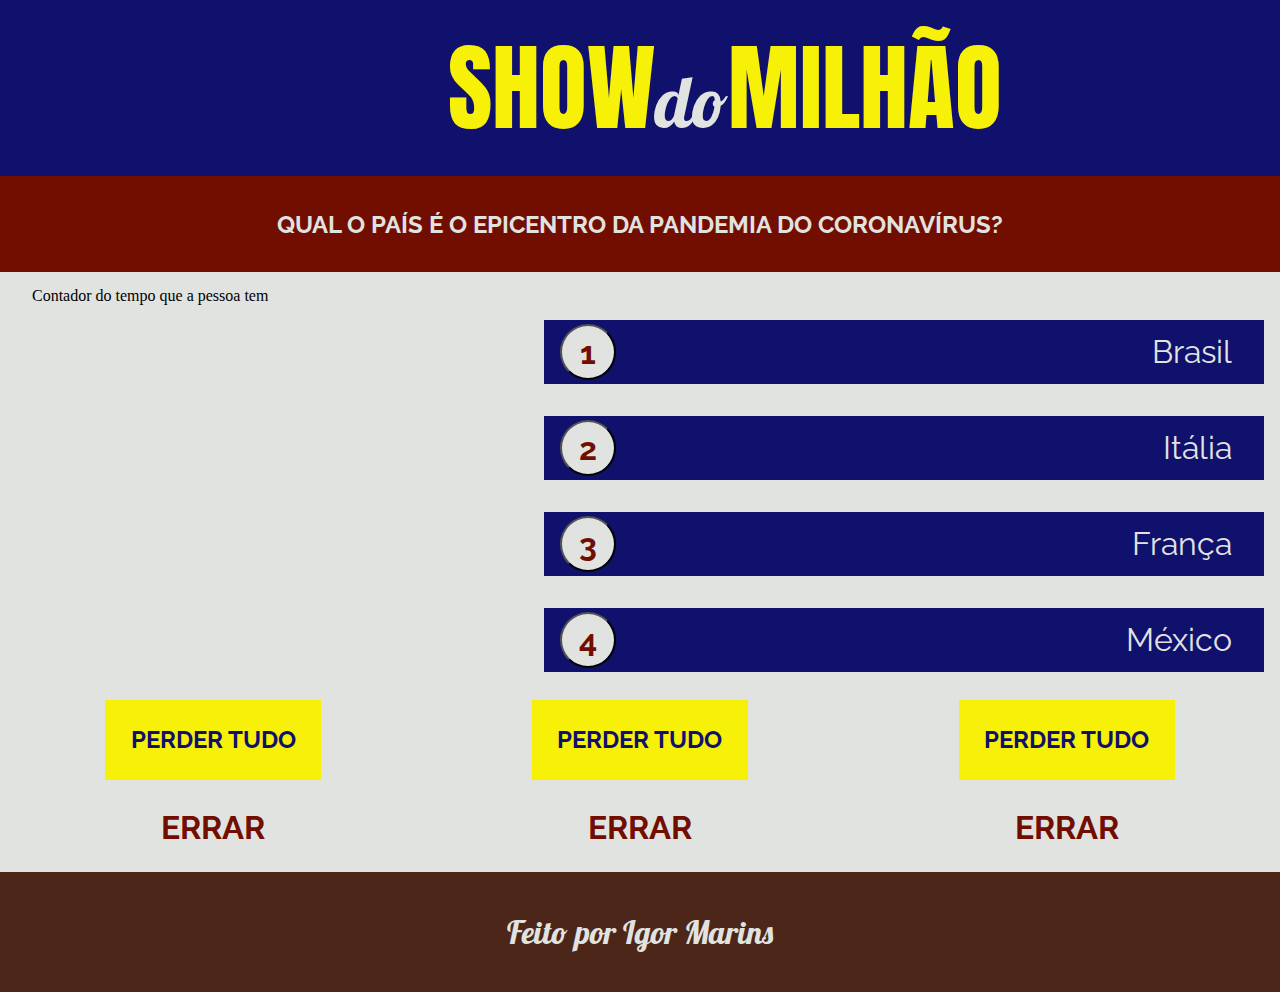
==== pages/index.html @ 7b99d8a5 "Falta ajeitar algumas coisas na parte de html e css" ====
<!DOCTYPE html>
<html lang="pt-br">

<head>
    <meta charset="UTF-8">
    <meta name="viewport" content="width=device-width, initial-scale=1.0">
    <link href="https://fonts.googleapis.com/css2?family=Anton&family=Lobster&family=Raleway&display=swap"
        rel="stylesheet">
    <link rel="stylesheet" href="../styles/styles.css">
    <title>Show do Milhão</title>
</head>

<body>
    <header id="header">
        <div class="container-header">
            <h1 class="texto-principal">SHOW</h1>
            <p class="texto-alternativo">do</p>
            <h1 class="texto-principal">MILHÃO</h1>
        </div>

    </header>

    <main id="main">
        <section class="perguntas">
            <div class="container-perguntas">
                <h2 class="pergunta">QUAL O PAÍS É O EPICENTRO DA PANDEMIA DO CORONAVÍRUS?</h2>
            </div>
        </section>

        <section class="respostas">

            <div class="relogio">
                Contador do tempo que a pessoa tem
            </div>

            <div class="container-respostas">
                <button class="container-button" onclick="() => {
                verificaResposta();
            }">
                    1
                </button>
                <p class="texto-resposta">Brasil</p>
            </div>

            <div class="container-respostas">
                <button class="container-button">
                    2
                </button>
                <p class="texto-resposta">Itália</p>
            </div>

            <div class="container-respostas">
                <button class="container-button">
                    3
                </button>
                <p class="texto-resposta">França</p>
            </div>

            <div class="container-respostas">
                <button class="container-button">
                    4
                </button>
                <p class="texto-resposta">México</p>
            </div>


        </section>

        <section class="avisos">

            <div class="container-avisos">
                <div class="aviso">
                    <p class="texto-aviso">PERDER TUDO</p>
                </div>

                <div class="anuncio">
                    <p class="texto-anuncio">ERRAR</p>
                </div>
            </div>

            <div class="container-avisos">
                <div class="aviso">
                    <p class="texto-aviso">PERDER TUDO</p>
                </div>

                <div class="anuncio">
                    <p class="texto-anuncio">ERRAR</p>
                </div>
            </div>


            <div class="container-avisos">
                <div class="aviso">
                    <p class="texto-aviso">PERDER TUDO</p>
                </div>

                <div class="anuncio">
                    <p class="texto-anuncio">ERRAR</p>
                </div>
            </div>
        </section>
    </main>

    <footer id="footer">
        <p class="texto-dono">Feito por Igor Marins</p>
    </footer>

    <script src="../js/teste.js"></script>
</body>

</html>
---- styles/styles.css ----
/* http://meyerweb.com/eric/tools/css/reset/ 
   v2.0 | 20110126
   License: none (public domain)
*/
html,
body,
div,
span,
applet,
object,
iframe,
h1,
h2,
h3,
h4,
h5,
h6,
p,
blockquote,
pre,
a,
abbr,
acronym,
address,
big,
cite,
code,
del,
dfn,
em,
img,
ins,
kbd,
q,
s,
samp,
small,
strike,
strong,
sub,
sup,
tt,
var,
b,
u,
i,
center,
dl,
dt,
dd,
ol,
ul,
li,
fieldset,
form,
label,
legend,
table,
caption,
tbody,
tfoot,
thead,
tr,
th,
td,
article,
aside,
canvas,
details,
embed,
figure,
figcaption,
footer,
header,
hgroup,
menu,
nav,
output,
ruby,
section,
summary,
time,
mark,
audio,
video {
  margin: 0;
  padding: 0;
  border: 0;
  font-size: 100%;
  font: inherit;
  vertical-align: baseline; }

/* HTML5 display-role reset for older browsers */
article,
aside,
details,
figcaption,
figure,
footer,
header,
hgroup,
menu,
nav,
section {
  display: block; }

body {
  line-height: 1; }

ol,
ul {
  list-style: none; }

blockquote,
q {
  quotes: none; }

blockquote:before,
blockquote:after,
q:before,
q:after {
  content: "";
  content: none; }

table {
  border-collapse: collapse;
  border-spacing: 0; }

#header {
  background-color: #10106d;
  width: 100%;
  height: 176px;
  display: flex;
  align-items: center;
  justify-content: center; }

.container-header {
  display: flex;
  justify-content: space-evenly;
  align-items: baseline;
  width: 30%; }

.texto-principal {
  color: #f7f007;
  font-family: "Anton", sans-serif;
  font-size: 96px; }

.texto-alternativo {
  color: #e1e3e1;
  font-family: "Lobster", cursive;
  font-size: 72px; }

#main {
  background-color: #e1e3e1; }

.perguntas {
  background-color: #710e00;
  height: 96px;
  display: flex;
  justify-content: center;
  align-items: center; }

.container-perguntas {
  display: flex;
  justify-content: center;
  align-items: center;
  text-align: justify;
  width: 75%;
  height: 100%;
  line-height: 3vh; }

.pergunta {
  color: #e1e3e1;
  font-family: "Raleway", sans-serif;
  font-size: 24px;
  font-weight: bold;
  text-align: justify; }

.respostas {
  height: auto;
  display: flex;
  flex-direction: column;
  align-items: flex-end; }

.container-respostas {
  display: flex;
  align-items: center;
  justify-content: space-between;
  width: 720px;
  height: 64px;
  margin: 16px 16px;
  text-align: justify;
  background-color: #10106d; }

.container-button {
  display: flex;
  align-items: center;
  justify-content: center;
  justify-self: flex-start;
  background-color: #e1e3e1;
  color: #710e00;
  width: 56px;
  height: 56px;
  margin-left: 16px;
  border-radius: 100%;
  font-family: "Raleway", sans-serif;
  font-weight: bold;
  font-size: 32px; }

.texto-resposta {
  color: #e1e3e1;
  font-family: "Raleway", sans-serif;
  font-size: 32px;
  margin-right: 32px; }

.relogio {
  margin-top: 16px;
  margin-left: 32px;
  align-self: flex-start; }

.avisos {
  height: auto;
  margin-top: 12px;
  display: grid;
  grid-template-columns: 1fr 1fr 1fr; }

.container-avisos {
  height: 160px;
  margin-bottom: 12px;
  display: flex;
  flex-direction: column;
  justify-content: space-between;
  align-items: center; }

.aviso {
  background-color: #f7f007;
  height: 80px;
  width: 216px;
  text-align: center;
  display: flex;
  justify-content: center;
  align-items: center; }

.texto-aviso {
  color: #10106d;
  font-family: "Raleway", sans-serif;
  font-weight: bold;
  font-size: 24px; }

.anuncio {
  height: 30%;
  width: 50%;
  display: flex;
  align-items: flex-start;
  justify-content: center; }

.texto-anuncio {
  color: #710e00;
  font-family: "Raleway", sans-serif;
  font-weight: bold;
  font-size: 32px; }

#footer {
  background-color: #4c2719;
  height: 120px;
  display: flex;
  align-items: center;
  justify-content: center; }

.texto-dono {
  color: #e1e3e1;
  font-family: "Lobster", cursive;
  font-size: 32px; }

/*# sourceMappingURL=styles.css.map */
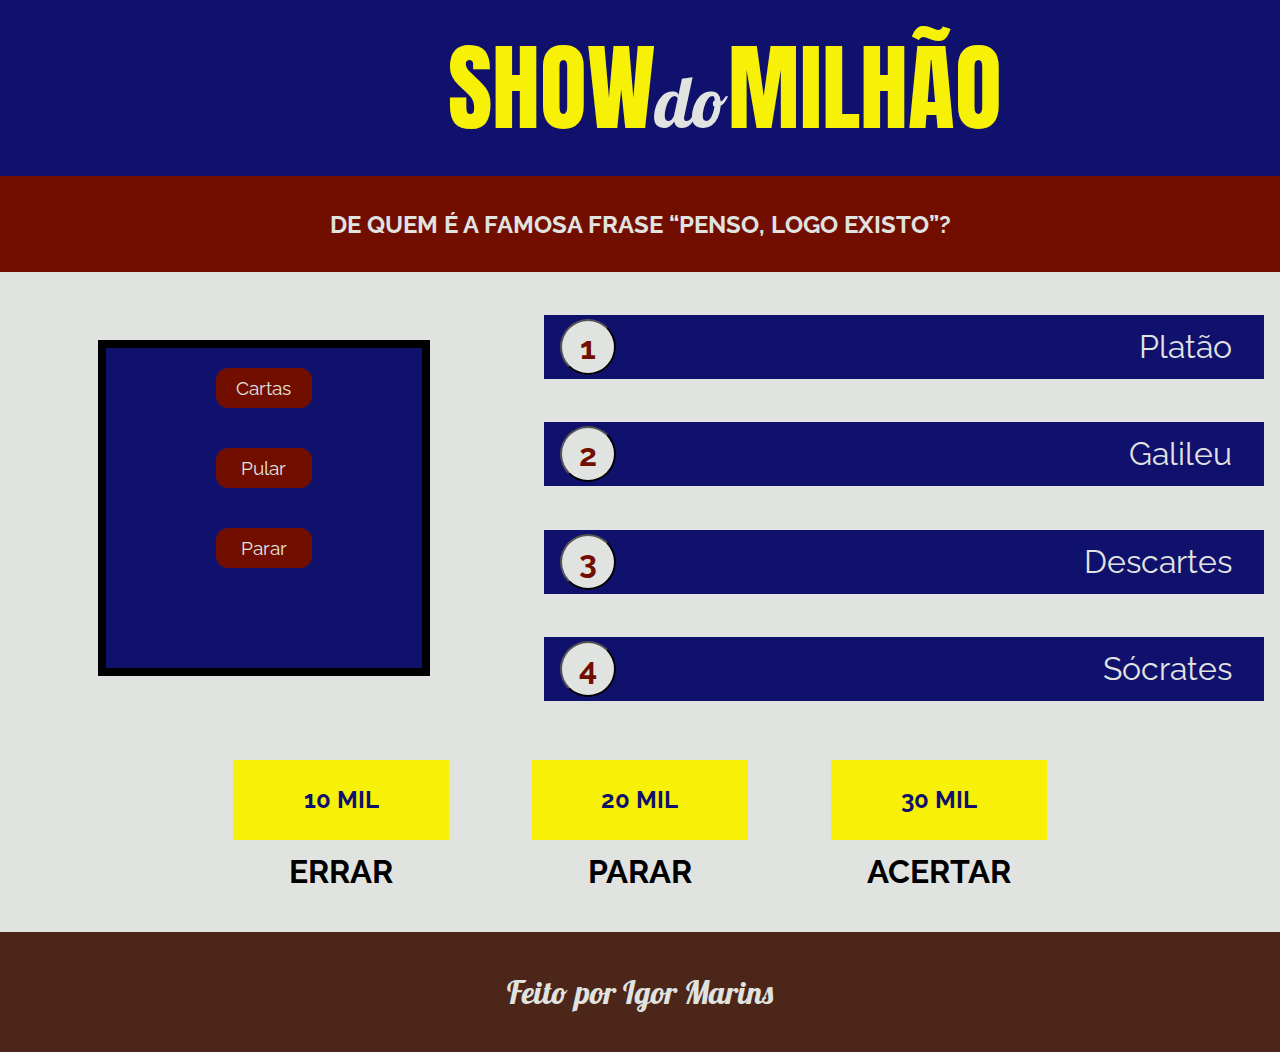
==== commit 99362970: "Refinando alguns componentes em css" ====
--- a/pages/index.html
+++ b/pages/index.html
@@ -29,39 +29,42 @@
 
         <section class="respostas">
 
-            <div class="relogio">
-                Contador do tempo que a pessoa tem
+            <div class="opcoes">
+                <button class="opcao-button">Cartas</button>
+                <button class="opcao-button">Pular</button>
+                <button class="opcao-button">Parar</button>
             </div>
 
             <div class="container-respostas">
-                <button class="container-button" onclick="() => {
-                verificaResposta();
-            }">
-                    1
-                </button>
-                <p class="texto-resposta">Brasil</p>
+                <div class="container-resposta">
+                    <button class="container-button">
+                        1
+                    </button>
+                    <p class="texto-resposta">Brasil</p>
+                </div>
+
+                <div class="container-resposta">
+                    <button class="container-button">
+                        2
+                    </button>
+                    <p class="texto-resposta">Itália</p>
+                </div>
+
+                <div class="container-resposta">
+                    <button class="container-button">
+                        3
+                    </button>
+                    <p class="texto-resposta">França</p>
+                </div>
+
+                <div class="container-resposta">
+                    <button class="container-button">
+                        4
+                    </button>
+                    <p class="texto-resposta">México</p>
+                </div>
             </div>
 
-            <div class="container-respostas">
-                <button class="container-button">
-                    2
-                </button>
-                <p class="texto-resposta">Itália</p>
-            </div>
-
-            <div class="container-respostas">
-                <button class="container-button">
-                    3
-                </button>
-                <p class="texto-resposta">França</p>
-            </div>
-
-            <div class="container-respostas">
-                <button class="container-button">
-                    4
-                </button>
-                <p class="texto-resposta">México</p>
-            </div>
 
 
         </section>
@@ -70,7 +73,7 @@
 
             <div class="container-avisos">
                 <div class="aviso">
-                    <p class="texto-aviso">PERDER TUDO</p>
+                    <p class="texto-aviso">10 MIL</p>
                 </div>
 
                 <div class="anuncio">
@@ -80,22 +83,22 @@
 
             <div class="container-avisos">
                 <div class="aviso">
-                    <p class="texto-aviso">PERDER TUDO</p>
+                    <p class="texto-aviso">20 MIL</p>
                 </div>
 
                 <div class="anuncio">
-                    <p class="texto-anuncio">ERRAR</p>
+                    <p class="texto-anuncio">PARAR</p>
                 </div>
             </div>
 
 
             <div class="container-avisos">
                 <div class="aviso">
-                    <p class="texto-aviso">PERDER TUDO</p>
+                    <p class="texto-aviso">30 MIL</p>
                 </div>
 
                 <div class="anuncio">
-                    <p class="texto-anuncio">ERRAR</p>
+                    <p class="texto-anuncio">ACERTAR</p>
                 </div>
             </div>
         </section>
@@ -105,7 +108,10 @@
         <p class="texto-dono">Feito por Igor Marins</p>
     </footer>
 
-    <script src="../js/teste.js"></script>
+    <script src="../js/respostas.js"></script>
+    <script src="../js/bancoDePerguntas.js"></script>
+    <script src="../js/gerarPergunta.js"></script>
+    <script src="../js/jogo.js"></script>
 </body>
 
 </html>--- a/styles/styles.css
+++ b/styles/styles.css
@@ -150,6 +150,9 @@
   font-family: "Lobster", cursive;
   font-size: 72px; }
 
+body {
+  background-color: #e1e3e1; }
+
 #main {
   background-color: #e1e3e1; }
 
@@ -177,18 +180,57 @@
   text-align: justify; }
 
 .respostas {
-  height: auto;
+  height: 472px;
+  display: grid;
+  grid-template-columns: 2fr 1fr;
+  grid-template-rows: repeat(4, 1fr); }
+
+.opcoes {
+  background-color: #10106d;
+  border: 8px solid #000;
+  grid-row: 1/5;
+  width: 60%;
+  height: 320px;
+  margin: 0 16px;
+  justify-self: center;
+  align-self: center;
+  display: grid;
+  grid-template-rows: repeat(4, 1fr); }
+
+.opcao-button {
+  width: 30%;
+  height: 50%;
+  justify-self: center;
+  align-self: center;
+  border-radius: 12px;
+  border-width: thin;
+  border-style: hidden;
+  background-color: #710e00;
+  color: #e1e3e1;
+  font-family: "Raleway", sans-serif;
+  font-size: 1.2em; }
+  .opcao-button:hover {
+    transform: scale(1.1);
+    background-color: #ff0101; }
+  .opcao-button:focus {
+    color: black;
+    background-color: #f7f007; }
+
+.container-respostas {
+  grid-column: 2/2;
+  grid-row: 1/5;
   display: flex;
   flex-direction: column;
-  align-items: flex-end; }
-
-.container-respostas {
+  justify-content: space-evenly;
+  align-items: flex-start; }
+
+.container-resposta {
   display: flex;
   align-items: center;
   justify-content: space-between;
   width: 720px;
   height: 64px;
-  margin: 16px 16px;
+  margin: 0 16px;
   text-align: justify;
   background-color: #10106d; }
 
@@ -202,10 +244,17 @@
   width: 56px;
   height: 56px;
   margin-left: 16px;
-  border-radius: 100%;
+  border-radius: 50%;
   font-family: "Raleway", sans-serif;
   font-weight: bold;
-  font-size: 32px; }
+  font-size: 32px;
+  transition: 500ms; }
+  .container-button:hover {
+    transform: scale(1.05);
+    background-color: #010101; }
+  .container-button:focus {
+    color: black;
+    background-color: #f7f007; }
 
 .texto-resposta {
   color: #e1e3e1;
@@ -220,16 +269,18 @@
 
 .avisos {
   height: auto;
-  margin-top: 12px;
+  width: 70%;
+  margin: 8px auto;
   display: grid;
-  grid-template-columns: 1fr 1fr 1fr; }
+  grid-template-columns: 1fr 1fr 1fr;
+  justify-items: center; }
 
 .container-avisos {
   height: 160px;
   margin-bottom: 12px;
   display: flex;
   flex-direction: column;
-  justify-content: space-between;
+  justify-content: space-around;
   align-items: center; }
 
 .aviso {
@@ -240,6 +291,8 @@
   display: flex;
   justify-content: center;
   align-items: center; }
+  .aviso:hover {
+    transform: scale(1.1); }
 
 .texto-aviso {
   color: #10106d;
@@ -255,7 +308,7 @@
   justify-content: center; }
 
 .texto-anuncio {
-  color: #710e00;
+  color: black;
   font-family: "Raleway", sans-serif;
   font-weight: bold;
   font-size: 32px; }
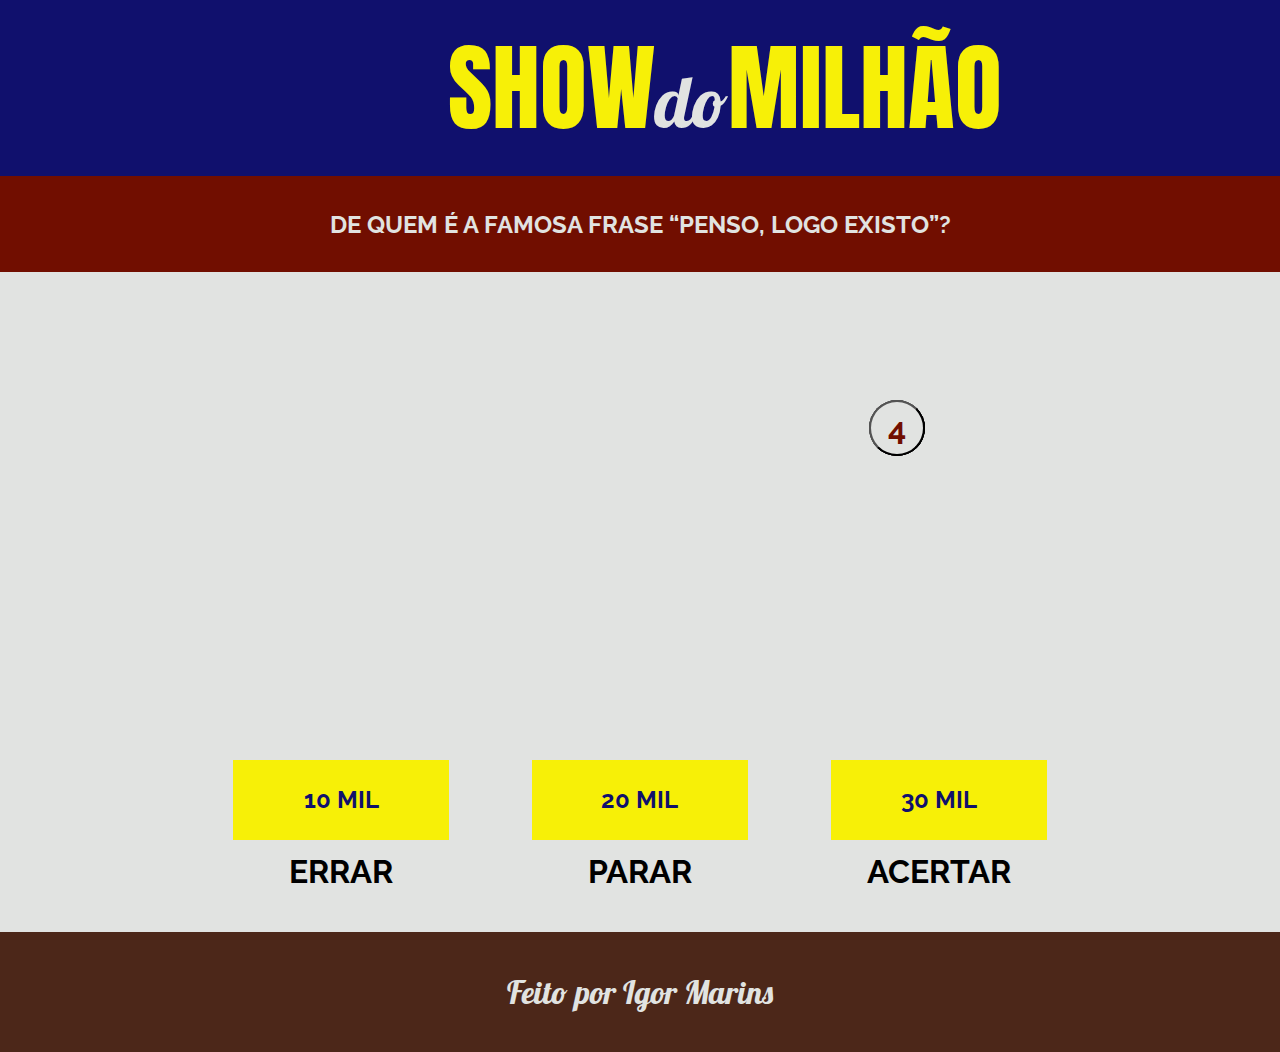
==== commit fe472a00: "coloquei algumas funcionalidade a mais em js" ====
--- a/pages/index.html
+++ b/pages/index.html
@@ -29,42 +29,33 @@
 
         <section class="respostas">
 
-            <div class="opcoes">
-                <button class="opcao-button">Cartas</button>
-                <button class="opcao-button">Pular</button>
-                <button class="opcao-button">Parar</button>
+            <div class="container-respostas">
+                <button class="container-button">
+                    1
+                </button>
+                <p class="texto-resposta">Brasil</p>
             </div>
 
             <div class="container-respostas">
-                <div class="container-resposta">
-                    <button class="container-button">
-                        1
-                    </button>
-                    <p class="texto-resposta">Brasil</p>
-                </div>
-
-                <div class="container-resposta">
-                    <button class="container-button">
-                        2
-                    </button>
-                    <p class="texto-resposta">Itália</p>
-                </div>
-
-                <div class="container-resposta">
-                    <button class="container-button">
-                        3
-                    </button>
-                    <p class="texto-resposta">França</p>
-                </div>
-
-                <div class="container-resposta">
-                    <button class="container-button">
-                        4
-                    </button>
-                    <p class="texto-resposta">México</p>
-                </div>
+                <button class="container-button">
+                    2
+                </button>
+                <p class="texto-resposta">Itália</p>
             </div>
 
+            <div class="container-respostas">
+                <button class="container-button">
+                    3
+                </button>
+                <p class="texto-resposta">França</p>
+            </div>
+
+            <div class="container-respostas">
+                <button class="container-button">
+                    4
+                </button>
+                <p class="texto-resposta">México</p>
+            </div>
 
 
         </section>
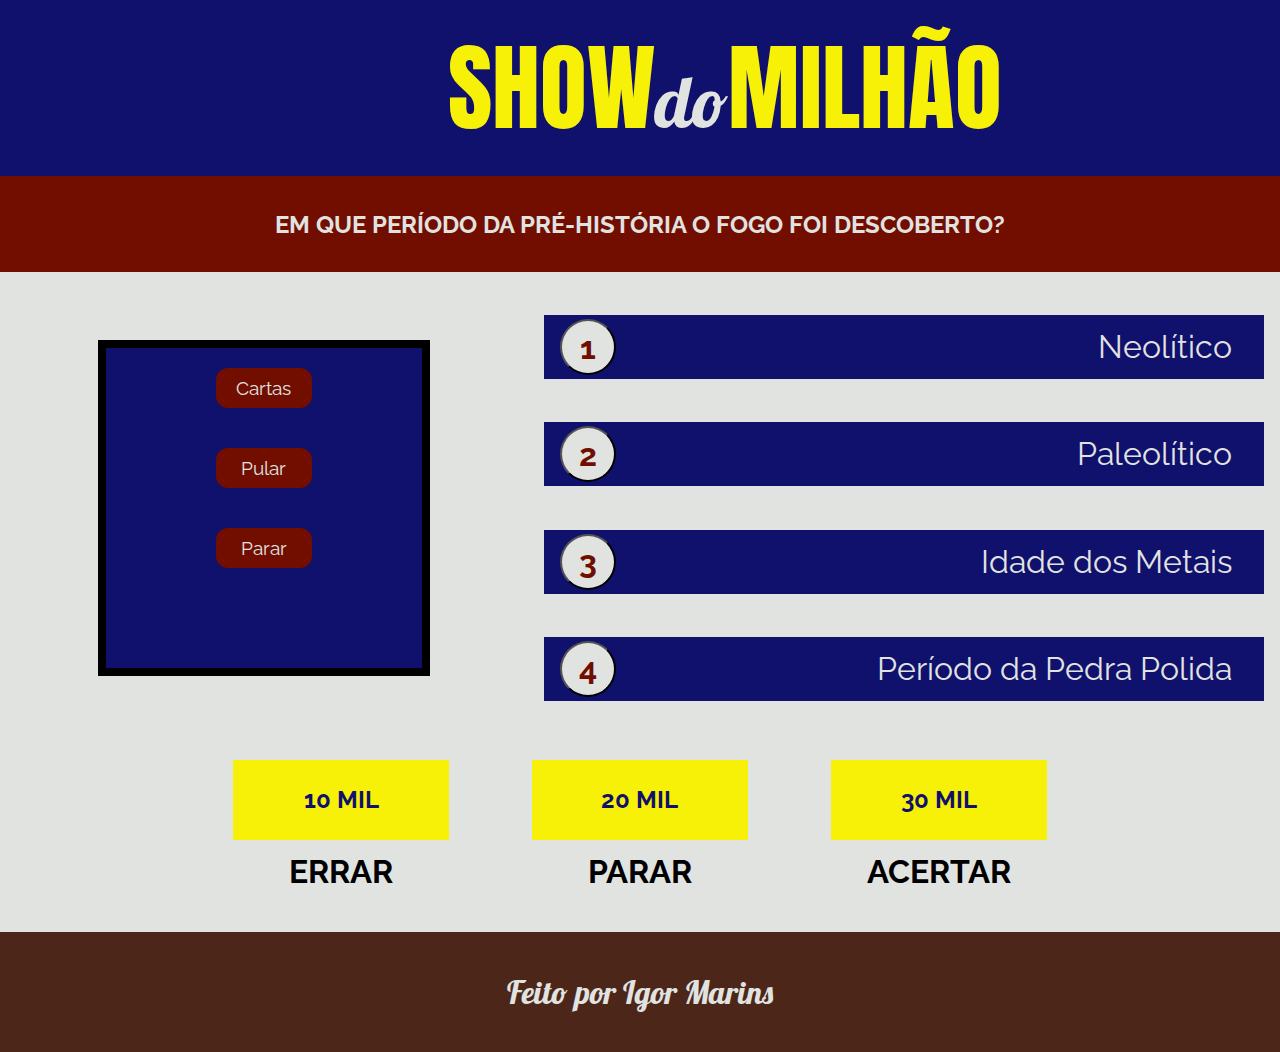
==== commit 6553ea75: "Acrescentando mais algumas funcionalidades" ====
--- a/pages/index.html
+++ b/pages/index.html
@@ -29,33 +29,42 @@
 
         <section class="respostas">
 
-            <div class="container-respostas">
-                <button class="container-button">
-                    1
-                </button>
-                <p class="texto-resposta">Brasil</p>
+            <div class="opcoes">
+                <button class="opcao-button">Cartas</button>
+                <button class="opcao-button">Pular</button>
+                <button class="opcao-button" id="parar">Parar</button>
             </div>
 
             <div class="container-respostas">
-                <button class="container-button">
-                    2
-                </button>
-                <p class="texto-resposta">Itália</p>
+                <div class="container-resposta">
+                    <button class="container-button">
+                        1
+                    </button>
+                    <p class="texto-resposta">Brasil</p>
+                </div>
+
+                <div class="container-resposta">
+                    <button class="container-button">
+                        2
+                    </button>
+                    <p class="texto-resposta">Itália</p>
+                </div>
+
+                <div class="container-resposta">
+                    <button class="container-button">
+                        3
+                    </button>
+                    <p class="texto-resposta">França</p>
+                </div>
+
+                <div class="container-resposta">
+                    <button class="container-button">
+                        4
+                    </button>
+                    <p class="texto-resposta">México</p>
+                </div>
             </div>
 
-            <div class="container-respostas">
-                <button class="container-button">
-                    3
-                </button>
-                <p class="texto-resposta">França</p>
-            </div>
-
-            <div class="container-respostas">
-                <button class="container-button">
-                    4
-                </button>
-                <p class="texto-resposta">México</p>
-            </div>
 
 
         </section>
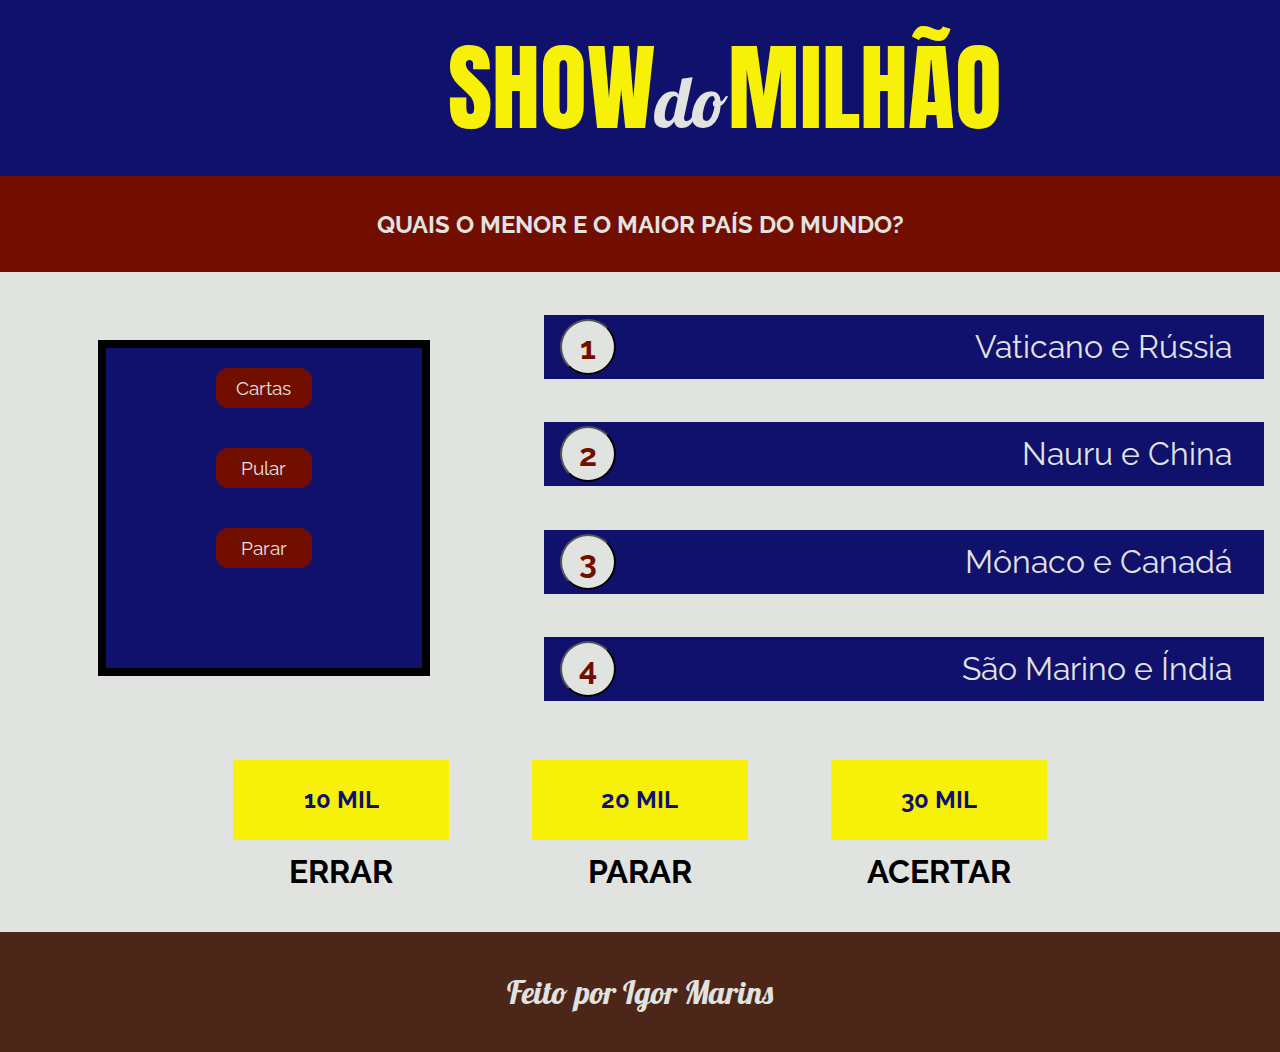
==== commit a8e84f28: "Algumas alteraçoes na organizaçao do codigo" ====
--- a/pages/index.html
+++ b/pages/index.html
@@ -30,9 +30,10 @@
         <section class="respostas">
 
             <div class="opcoes">
-                <button class="opcao-button">Cartas</button>
-                <button class="opcao-button">Pular</button>
+                <button class="opcao-button" id="carta">Cartas</button>
+                <button class="opcao-button" id="pular">Pular</button>
                 <button class="opcao-button" id="parar">Parar</button>
+                <p class="msg-aviso"></p>
             </div>
 
             <div class="container-respostas">
@@ -108,9 +109,9 @@
         <p class="texto-dono">Feito por Igor Marins</p>
     </footer>
 
-    <script src="../js/respostas.js"></script>
     <script src="../js/bancoDePerguntas.js"></script>
-    <script src="../js/gerarPergunta.js"></script>
+    <script src="../js/funcoes.js"></script>
+    <script src="../js/eventos.js"></script>
     <script src="../js/jogo.js"></script>
 </body>
 
--- a/styles/styles.css
+++ b/styles/styles.css
@@ -216,6 +216,15 @@
     color: black;
     background-color: #f7f007; }
 
+.msg-aviso {
+  font-family: "Raleway", sans-serif;
+  color: #f7f007;
+  font-weight: bold;
+  text-align: justify;
+  align-self: center;
+  justify-self: center;
+  font-size: 1.1em; }
+
 .container-respostas {
   grid-column: 2/2;
   grid-row: 1/5;
@@ -325,4 +334,13 @@
   font-family: "Lobster", cursive;
   font-size: 32px; }
 
+.acertou {
+  background-color: green; }
+
+.errou {
+  background-color: red; }
+
+.sumir {
+  display: none; }
+
 /*# sourceMappingURL=styles.css.map */
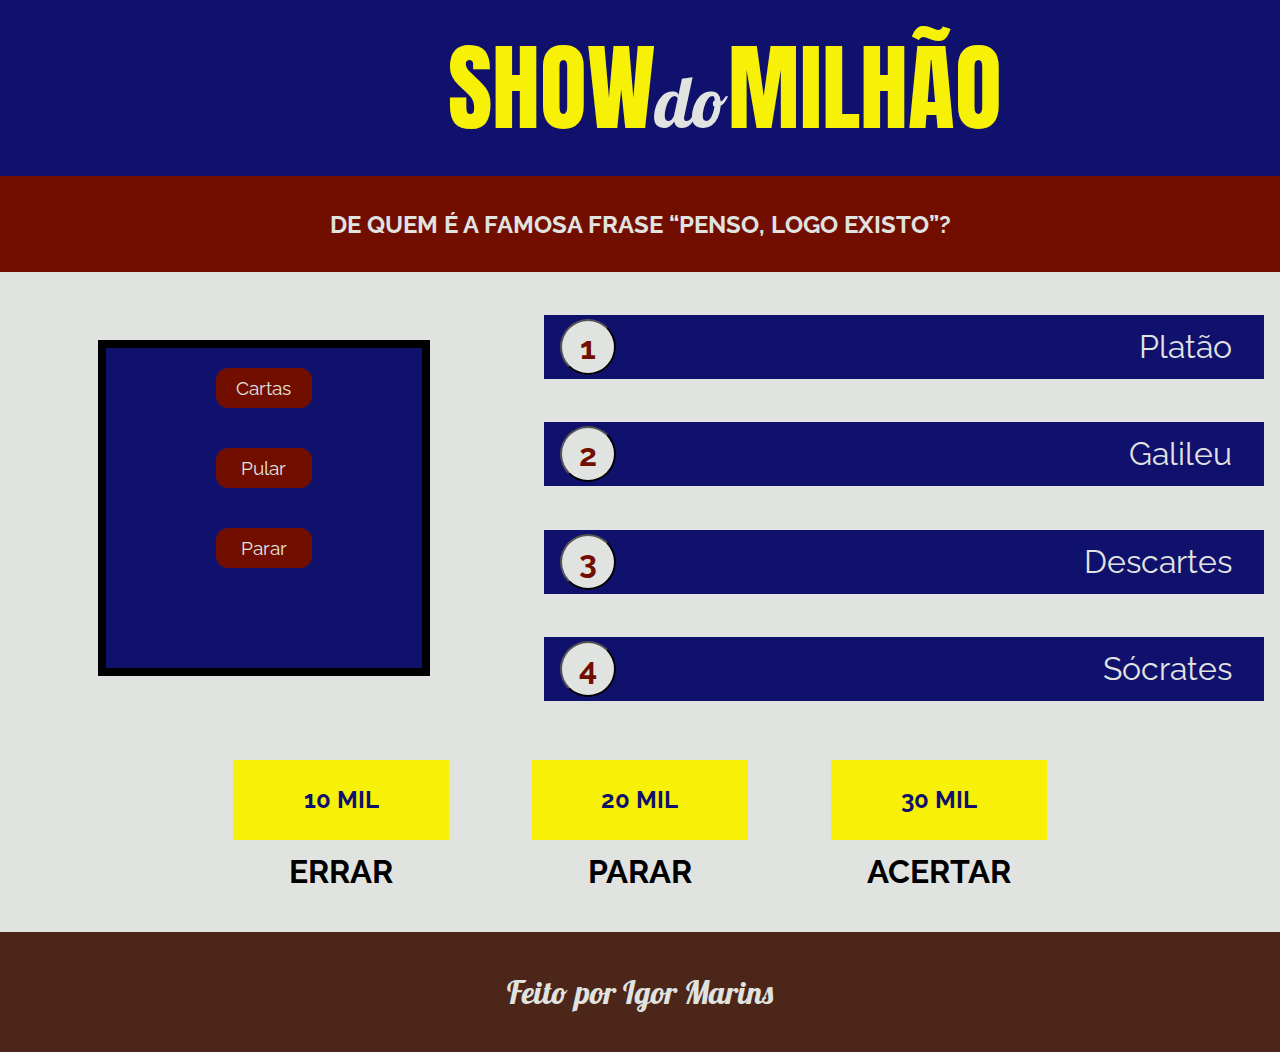
==== commit 7a3b66b4: "Ja tem como jogar, mais ainda faltam bastante detalhes a serem corrigidos" ====
--- a/pages/index.html
+++ b/pages/index.html
@@ -109,10 +109,11 @@
         <p class="texto-dono">Feito por Igor Marins</p>
     </footer>
 
+    <script src="../js/variaveisGlobais.js"></script>
     <script src="../js/bancoDePerguntas.js"></script>
     <script src="../js/funcoes.js"></script>
     <script src="../js/eventos.js"></script>
-    <script src="../js/jogo.js"></script>
+    <!--  <script src="../js/jogo.js"></script> -->
 </body>
 
 </html>